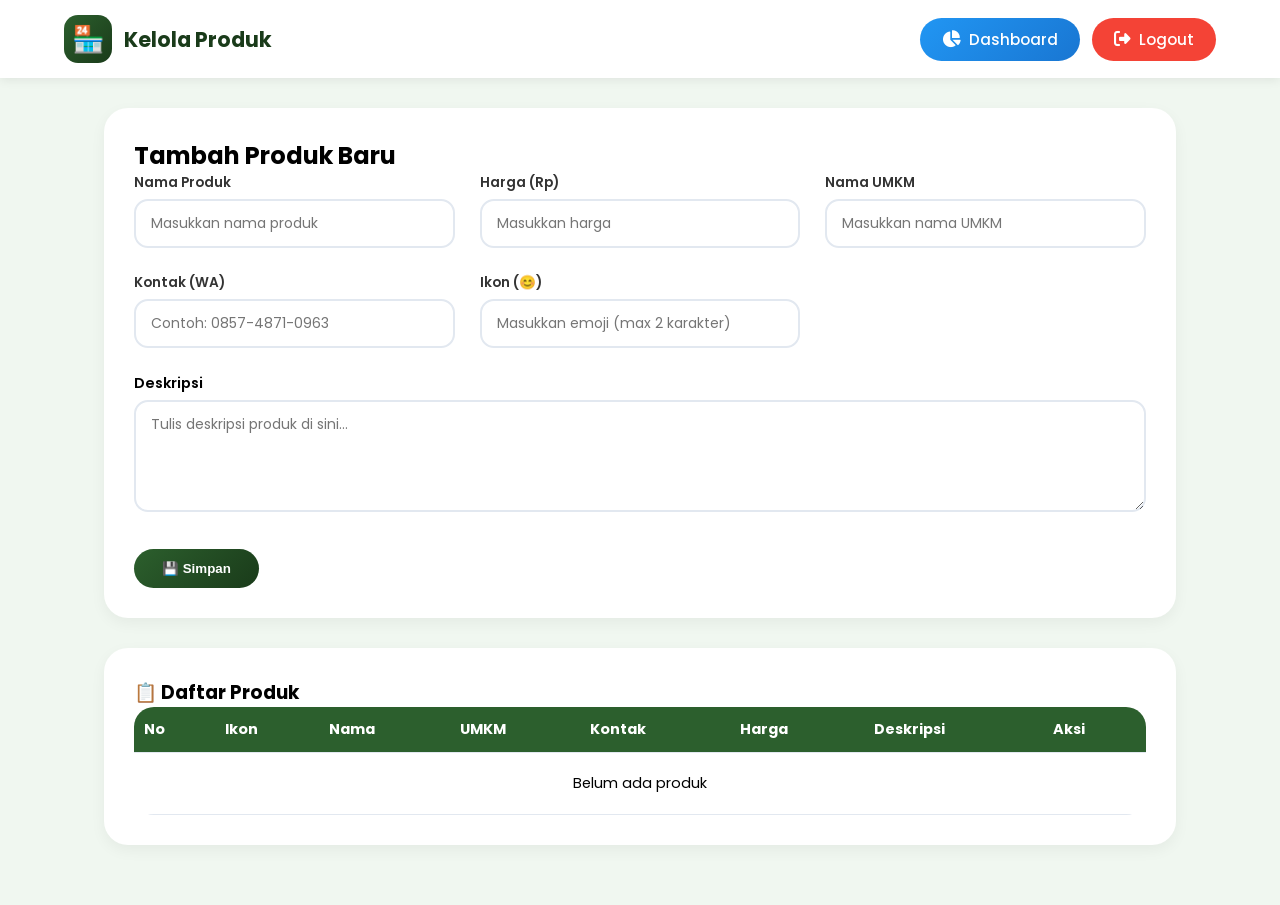
==== admin.html @ 4ca1952d "Update admin.html" ====
<!DOCTYPE html>
<html lang="id">
<head>
    <meta charset="UTF-8">
    <meta name="viewport" content="width=device-width, initial-scale=1.0">
    <title>Kelola Produk - UMKM Desa Depok</title>
    <link href="https://fonts.googleapis.com/css2?family=Poppins:wght@400;500;600&display=swap" rel="stylesheet">
    <link rel="stylesheet" href="https://cdnjs.cloudflare.com/ajax/libs/font-awesome/6.5.1/css/all.min.css">
    <style>
        * { margin:0; padding:0; box-sizing:border-box; }
        body { font-family:'Poppins',sans-serif; background:#f0f7f0; }
        .navbar { background:white; padding:15px 5%; display:flex; justify-content:space-between; align-items:center; flex-wrap:wrap; box-shadow:0 2px 10px rgba(0,0,0,0.08); }
        .logo { display:flex; align-items:center; gap:12px; }
        .logo-icon { background:linear-gradient(135deg,#2c5f2d,#1a3b1a); width:48px; height:48px; border-radius:14px; display:flex; align-items:center; justify-content:center; color:white; font-size:26px; }
        .logo h2 { font-size:1.3em; color:#1a3b1a; }
        .nav-links { display:flex; gap:12px; align-items:center; flex-wrap:wrap; }
        .nav-links a { 
            text-decoration:none; 
            color:#333; 
            font-weight:500; 
            padding:10px 22px; 
            border-radius:30px; 
            transition:all 0.3s ease;
            display:flex;
            align-items:center;
            gap:8px;
            font-size:0.95em;
        }
        .nav-links a i { font-size:1.1em; }
        .nav-links a:hover { 
            background:#e8f5e9; 
            color:#2c5f2d; 
            transform:translateY(-2px);
        }
        .btn-dashboard { 
            background:linear-gradient(135deg,#2196f3,#1976d2); 
            color:white !important; 
        }
        .btn-dashboard:hover { 
            background:linear-gradient(135deg,#42a5f5,#1e88e5) !important; 
            box-shadow:0 4px 15px rgba(33,150,243,0.4);
        }
        .btn-logout { 
            background:#f44336; 
            color:white !important; 
        }
        .btn-logout:hover { 
            background:#d32f2f !important; 
            box-shadow:0 4px 15px rgba(244,67,54,0.4);
        }
        .container { max-width:1200px; margin:0 auto; padding:30px 5%; }
        .card { background:white; border-radius:24px; padding:30px; margin-bottom:30px; box-shadow:0 5px 15px rgba(0,0,0,0.05); }
        
        .form-grid { 
            display:grid; 
            grid-template-columns:repeat(auto-fit,minmax(240px,1fr)); 
            gap:25px; 
            margin-bottom:25px; 
        }
        .form-group label {
            display:block;
            font-size:0.85em;
            font-weight:600;
            color:#333;
            margin-bottom:6px;
        }

        /* ============================================= */
        /* HILANGKAN PANAH SPINNER PADA INPUT NUMBER */
        /* ============================================= */
        input[type="number"]::-webkit-inner-spin-button,
        input[type="number"]::-webkit-outer-spin-button {
            -webkit-appearance: none;
            margin: 0;
        }
        input[type="number"] {
            -moz-appearance: textfield;
            appearance: textfield;
        }
        /* Firefox versi lama */
        input[type="number"]::-moz-inner-spin-button {
            -moz-appearance: none;
        }
        /* Edge / IE */
        input[type="number"]::-ms-clear,
        input[type="number"]::-ms-reveal {
            display: none;
        }

        input, textarea { 
            width:100%; 
            padding:12px 15px; 
            border:2px solid #e2e8f0; 
            border-radius:14px; 
            font-family:inherit; 
            transition:0.3s; 
            font-size:14px;
        }
        input:focus, textarea:focus { 
            outline:none; 
            border-color:#2c5f2d; 
            box-shadow:0 0 0 3px rgba(44,95,45,0.2); 
        }
        .field-description {
            margin-top:15px;
            margin-bottom:10px;
        }
        .field-description textarea {
            min-height:100px;
        }
        .btn-submit { 
            background:linear-gradient(135deg,#2c5f2d,#1a3b1a); 
            color:white; 
            padding:12px 28px; 
            border:none; 
            border-radius:40px; 
            cursor:pointer; 
            margin-top:20px; 
            font-weight:600; 
            transition:0.3s; 
        }
        .btn-submit:hover { 
            transform:translateY(-2px); 
            box-shadow:0 5px 20px rgba(44,95,45,0.3); 
        }
        table { width:100%; border-collapse:collapse; background:white; border-radius:20px; overflow:hidden; }
        th, td { padding:12px 10px; text-align:left; border-bottom:1px solid #e2e8f0; font-size:0.9em; }
        th { background:#2c5f2d; color:white; }
        .btn-edit { background:#ff9800; color:white; padding:5px 12px; border:none; border-radius:20px; cursor:pointer; margin-right:5px; transition:0.3s; font-size:0.8em; }
        .btn-edit:hover { background:#e68900; transform:scale(1.05); }
        .btn-delete { background:#f44336; color:white; padding:5px 12px; border:none; border-radius:20px; cursor:pointer; transition:0.3s; font-size:0.8em; }
        .btn-delete:hover { background:#d32f2f; transform:scale(1.05); }
        @media (max-width:768px){ th,td { font-size:11px; padding:6px; } .nav-links a { padding:8px 14px; font-size:0.85em; } }
    </style>
</head>
<body>
    <nav class="navbar">
        <div class="logo">
            <div class="logo-icon">🏪</div>
            <h2>Kelola Produk</h2>
        </div>
        <div class="nav-links">
            <a href="dashboard.html" class="btn-dashboard">
                <i class="fas fa-chart-pie"></i> Dashboard
            </a>
            <a href="login.html" class="btn-logout">
                <i class="fas fa-sign-out-alt"></i> Logout
            </a>
        </div>
    </nav>
    <div class="container">
        <div class="card">
            <h2 id="formTitle">Tambah Produk Baru</h2>
            <form id="productForm">
                <input type="hidden" id="productId">
                
                <div class="form-grid">
                    <div class="form-group">
                        <label>Nama Produk</label>
                        <input type="text" id="name" placeholder="Masukkan nama produk" required>
                    </div>
                    <div class="form-group">
                        <label>Harga (Rp)</label>
                        <input type="number" id="price" placeholder="Masukkan harga" required>
                    </div>
                    <div class="form-group">
                        <label>Nama UMKM</label>
                        <input type="text" id="umkm_name" placeholder="Masukkan nama UMKM" required>
                    </div>
                    <div class="form-group">
                        <label>Kontak (WA)</label>
                        <input type="text" id="contact" placeholder="Contoh: 0857-4871-0963" required>
                    </div>
                    <div class="form-group">
                        <label>Ikon (😊)</label>
                        <input type="text" id="icon" placeholder="Masukkan emoji (max 2 karakter)" maxlength="2">
                    </div>
                </div>

                <div class="field-description">
                    <label style="font-weight:600;font-size:0.9em;display:block;margin-bottom:6px;">Deskripsi</label>
                    <textarea id="description" rows="4" placeholder="Tulis deskripsi produk di sini..."></textarea>
                </div>

                <button type="submit" class="btn-submit">💾 Simpan</button>
            </form>
        </div>
        <div class="card">
            <h3>📋 Daftar Produk</h3>
            <div style="overflow-x:auto">
                <table>
                    <thead>
                        <tr>
                            <th>No</th>
                            <th>Ikon</th>
                            <th>Nama</th>
                            <th>UMKM</th>
                            <th>Kontak</th>
                            <th>Harga</th>
                            <th>Deskripsi</th>
                            <th>Aksi</th>
                        </tr>
                    </thead>
                    <tbody id="productTable"></tbody>
                </table>
            </div>
        </div>
    </div>
    <script>
        // =====================================================
        // TIDAK ADA PENGECEKAN SESSION - LANGSUNG JALAN
        // =====================================================
        let products = [];

        function loadProducts() {
            const stored = localStorage.getItem('umkm_products');
            if (stored) {
                products = JSON.parse(stored);
            } else {
                products = [];
            }
            renderTable();
        }

        function renderTable() {
            const tbody = document.getElementById('productTable');
            if (products.length === 0) {
                tbody.innerHTML = '<tr><td colspan="8" style="text-align:center;padding:20px;">Belum ada produk</td></tr>';
                return;
            }
            tbody.innerHTML = products.map((p, i) => `
                <tr>
                    <td>${i + 1}</td>
                    <td style="font-size:24px;text-align:center;">${p.icon || '📦'}</td>
                    <td><strong>${p.name}</strong></td>
                    <td>${p.umkm_name}</td>
                    <td>${p.contact || '-'}</td>
                    <td>Rp ${p.price.toLocaleString('id-ID')}</td>
                    <td style="max-width:200px;font-size:0.85em;color:#555;">${p.description || '-'}</td>
                    <td>
                        <button class="btn-edit" onclick="editProduct(${p.id})">Edit</button>
                        <button class="btn-delete" onclick="deleteProduct(${p.id})">Hapus</button>
                    </td>
                </tr>
            `).join('');
        }

        function saveToLocal() {
            localStorage.setItem('umkm_products', JSON.stringify(products));
            renderTable();
        }

        document.getElementById('productForm').addEventListener('submit', (e) => {
            e.preventDefault();
            const id = document.getElementById('productId').value;
            const product = {
                id: id ? parseInt(id) : Date.now(),
                name: document.getElementById('name').value,
                description: document.getElementById('description').value,
                price: parseInt(document.getElementById('price').value),
                icon: document.getElementById('icon').value || '📦',
                umkm_name: document.getElementById('umkm_name').value,
                contact: document.getElementById('contact').value,
                category_name: "Makanan & Minuman"
            };
            if (id) {
                const index = products.findIndex(p => p.id == id);
                if (index !== -1) products[index] = product;
            } else {
                products.push(product);
            }
            saveToLocal();
            document.getElementById('productForm').reset();
            document.getElementById('productId').value = '';
            document.getElementById('formTitle').innerHTML = 'Tambah Produk Baru';
        });

        function editProduct(id) {
            const p = products.find(p => p.id === id);
            if (p) {
                document.getElementById('productId').value = p.id;
                document.getElementById('name').value = p.name;
                document.getElementById('description').value = p.description;
                document.getElementById('price').value = p.price;
                document.getElementById('icon').value = p.icon;
                document.getElementById('umkm_name').value = p.umkm_name;
                document.getElementById('contact').value = p.contact;
                document.getElementById('formTitle').innerHTML = 'Edit Produk';
                window.scrollTo(0, 0);
            }
        }

        function deleteProduct(id) {
            if (confirm('Hapus produk ini?')) {
                products = products.filter(p => p.id !== id);
                saveToLocal();
            }
        }

        loadProducts();
    </script>
</body>
</html>
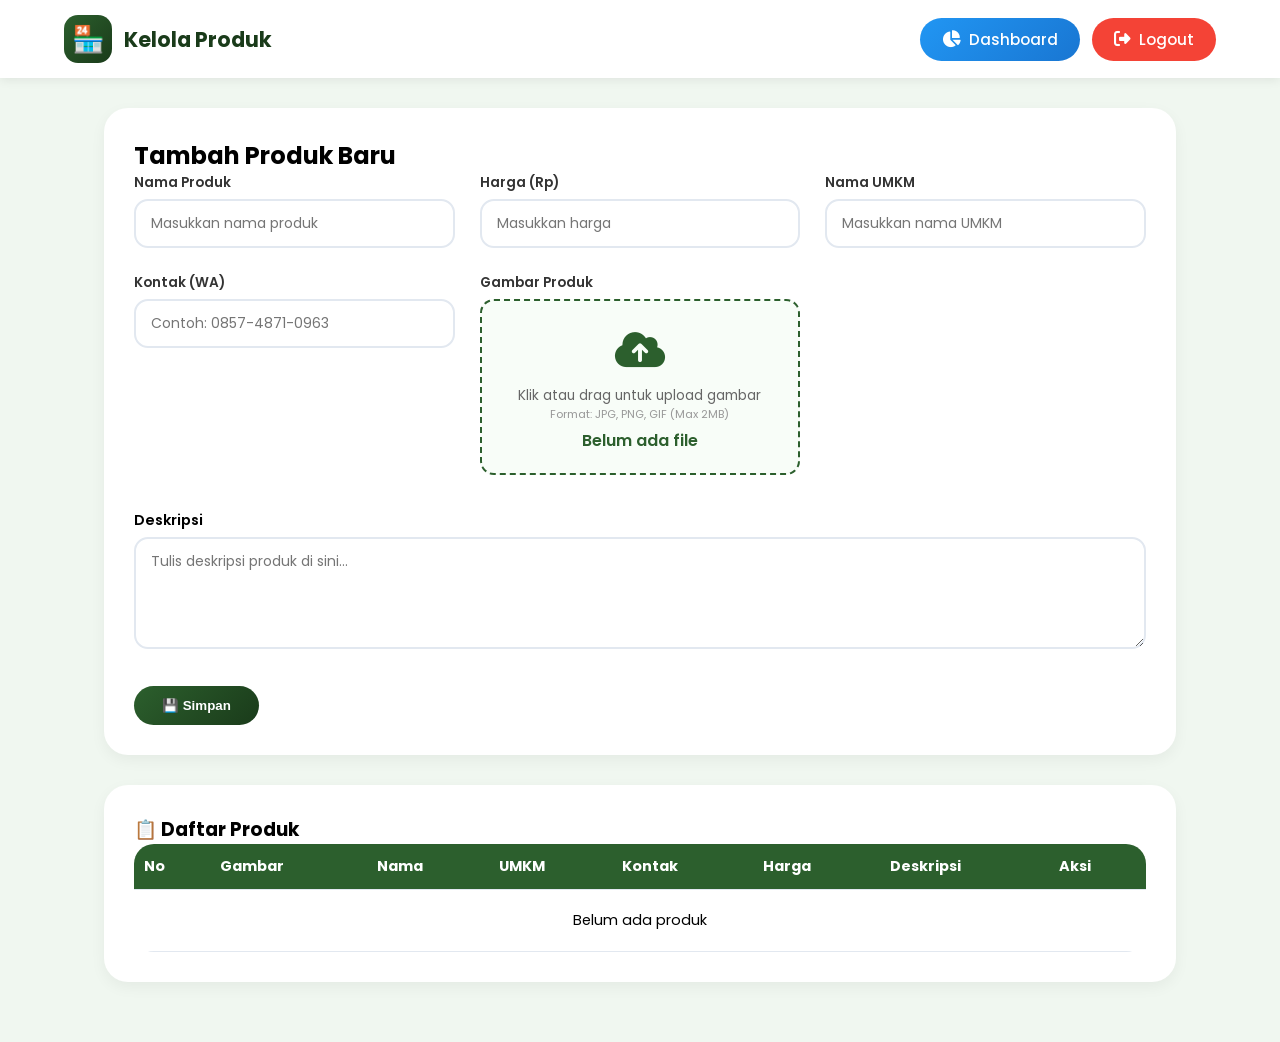
==== commit 936cc4f0: "Update admin.html" ====
--- a/admin.html
+++ b/admin.html
@@ -65,9 +65,7 @@
             margin-bottom:6px;
         }
 
-        /* ============================================= */
-        /* HILANGKAN PANAH SPINNER PADA INPUT NUMBER */
-        /* ============================================= */
+        /* Hilangkan panah spinner pada input number */
         input[type="number"]::-webkit-inner-spin-button,
         input[type="number"]::-webkit-outer-spin-button {
             -webkit-appearance: none;
@@ -77,11 +75,9 @@
             -moz-appearance: textfield;
             appearance: textfield;
         }
-        /* Firefox versi lama */
         input[type="number"]::-moz-inner-spin-button {
             -moz-appearance: none;
         }
-        /* Edge / IE */
         input[type="number"]::-ms-clear,
         input[type="number"]::-ms-reveal {
             display: none;
@@ -101,6 +97,65 @@
             border-color:#2c5f2d; 
             box-shadow:0 0 0 3px rgba(44,95,45,0.2); 
         }
+
+        /* ============================================= */
+        /* STYLE UNTUK UPLOAD GAMBAR */
+        /* ============================================= */
+        .file-upload-wrapper {
+            position: relative;
+        }
+        .file-upload-wrapper input[type="file"] {
+            position: absolute;
+            opacity: 0;
+            width: 100%;
+            height: 100%;
+            cursor: pointer;
+            z-index: 10;
+        }
+        .file-upload-box {
+            border: 2px dashed #2c5f2d;
+            border-radius: 14px;
+            padding: 20px;
+            text-align: center;
+            background: #f8fdf8;
+            transition: 0.3s;
+            min-height: 100px;
+            display: flex;
+            flex-direction: column;
+            align-items: center;
+            justify-content: center;
+        }
+        .file-upload-box:hover {
+            background: #e8f5e9;
+            border-color: #1a3b1a;
+        }
+        .file-upload-box .icon-upload {
+            font-size: 40px;
+            color: #2c5f2d;
+            margin-bottom: 5px;
+        }
+        .file-upload-box p {
+            color: #666;
+            font-size: 0.85em;
+            margin: 0;
+        }
+        .file-upload-box .file-name {
+            color: #2c5f2d;
+            font-weight: 600;
+            margin-top: 5px;
+        }
+        .image-preview {
+            margin-top: 10px;
+            text-align: center;
+        }
+        .image-preview img {
+            max-width: 100px;
+            max-height: 100px;
+            border-radius: 10px;
+            border: 2px solid #e2e8f0;
+            object-fit: cover;
+        }
+
         .field-description {
             margin-top:15px;
             margin-bottom:10px;
@@ -130,6 +185,13 @@
         .btn-edit:hover { background:#e68900; transform:scale(1.05); }
         .btn-delete { background:#f44336; color:white; padding:5px 12px; border:none; border-radius:20px; cursor:pointer; transition:0.3s; font-size:0.8em; }
         .btn-delete:hover { background:#d32f2f; transform:scale(1.05); }
+        .product-image-table {
+            width: 50px;
+            height: 50px;
+            object-fit: cover;
+            border-radius: 8px;
+            border: 1px solid #e2e8f0;
+        }
         @media (max-width:768px){ th,td { font-size:11px; padding:6px; } .nav-links a { padding:8px 14px; font-size:0.85em; } }
     </style>
 </head>
@@ -151,7 +213,7 @@
     <div class="container">
         <div class="card">
             <h2 id="formTitle">Tambah Produk Baru</h2>
-            <form id="productForm">
+            <form id="productForm" enctype="multipart/form-data">
                 <input type="hidden" id="productId">
                 
                 <div class="form-grid">
@@ -172,8 +234,17 @@
                         <input type="text" id="contact" placeholder="Contoh: 0857-4871-0963" required>
                     </div>
                     <div class="form-group">
-                        <label>Ikon (😊)</label>
-                        <input type="text" id="icon" placeholder="Masukkan emoji (max 2 karakter)" maxlength="2">
+                        <label>Gambar Produk</label>
+                        <div class="file-upload-wrapper">
+                            <div class="file-upload-box" id="uploadBox">
+                                <div class="icon-upload"><i class="fas fa-cloud-upload-alt"></i></div>
+                                <p>Klik atau drag untuk upload gambar</p>
+                                <p style="font-size:0.7em;color:#999;">Format: JPG, PNG, GIF (Max 2MB)</p>
+                                <div class="file-name" id="fileName">Belum ada file</div>
+                            </div>
+                            <input type="file" id="image" accept="image/*" onchange="previewImage(event)">
+                        </div>
+                        <div class="image-preview" id="imagePreview"></div>
                     </div>
                 </div>
 
@@ -192,7 +263,7 @@
                     <thead>
                         <tr>
                             <th>No</th>
-                            <th>Ikon</th>
+                            <th>Gambar</th>
                             <th>Nama</th>
                             <th>UMKM</th>
                             <th>Kontak</th>
@@ -208,7 +279,32 @@
     </div>
     <script>
         // =====================================================
-        // TIDAK ADA PENGECEKAN SESSION - LANGSUNG JALAN
+        // PREVIEW GAMBAR
+        // =====================================================
+        let uploadedImageData = null;
+
+        function previewImage(event) {
+            const file = event.target.files[0];
+            const preview = document.getElementById('imagePreview');
+            const fileName = document.getElementById('fileName');
+            
+            if (file) {
+                const reader = new FileReader();
+                reader.onload = function(e) {
+                    uploadedImageData = e.target.result;
+                    preview.innerHTML = `<img src="${e.target.result}" alt="Preview">`;
+                    fileName.textContent = file.name;
+                }
+                reader.readAsDataURL(file);
+            } else {
+                preview.innerHTML = '';
+                fileName.textContent = 'Belum ada file';
+                uploadedImageData = null;
+            }
+        }
+
+        // =====================================================
+        // CRUD PRODUK
         // =====================================================
         let products = [];
 
@@ -231,12 +327,14 @@
             tbody.innerHTML = products.map((p, i) => `
                 <tr>
                     <td>${i + 1}</td>
-                    <td style="font-size:24px;text-align:center;">${p.icon || '📦'}</td>
+                    <td>
+                        ${p.image ? `<img src="${p.image}" alt="${p.name}" class="product-image-table">` : '📦'}
+                    </td>
                     <td><strong>${p.name}</strong></td>
                     <td>${p.umkm_name}</td>
                     <td>${p.contact || '-'}</td>
                     <td>Rp ${p.price.toLocaleString('id-ID')}</td>
-                    <td style="max-width:200px;font-size:0.85em;color:#555;">${p.description || '-'}</td>
+                    <td style="max-width:150px;font-size:0.85em;color:#555;">${p.description || '-'}</td>
                     <td>
                         <button class="btn-edit" onclick="editProduct(${p.id})">Edit</button>
                         <button class="btn-delete" onclick="deleteProduct(${p.id})">Hapus</button>
@@ -253,16 +351,21 @@
         document.getElementById('productForm').addEventListener('submit', (e) => {
             e.preventDefault();
             const id = document.getElementById('productId').value;
+            
+            // Gunakan gambar yang diupload atau icon default
+            const imageData = uploadedImageData || '📦';
+            
             const product = {
                 id: id ? parseInt(id) : Date.now(),
                 name: document.getElementById('name').value,
                 description: document.getElementById('description').value,
                 price: parseInt(document.getElementById('price').value),
-                icon: document.getElementById('icon').value || '📦',
+                image: imageData,
                 umkm_name: document.getElementById('umkm_name').value,
                 contact: document.getElementById('contact').value,
                 category_name: "Makanan & Minuman"
             };
+            
             if (id) {
                 const index = products.findIndex(p => p.id == id);
                 if (index !== -1) products[index] = product;
@@ -273,6 +376,9 @@
             document.getElementById('productForm').reset();
             document.getElementById('productId').value = '';
             document.getElementById('formTitle').innerHTML = 'Tambah Produk Baru';
+            document.getElementById('imagePreview').innerHTML = '';
+            document.getElementById('fileName').textContent = 'Belum ada file';
+            uploadedImageData = null;
         });
 
         function editProduct(id) {
@@ -282,9 +388,20 @@
                 document.getElementById('name').value = p.name;
                 document.getElementById('description').value = p.description;
                 document.getElementById('price').value = p.price;
-                document.getElementById('icon').value = p.icon;
                 document.getElementById('umkm_name').value = p.umkm_name;
                 document.getElementById('contact').value = p.contact;
+                
+                // Tampilkan preview gambar jika ada
+                if (p.image && p.image !== '📦') {
+                    document.getElementById('imagePreview').innerHTML = `<img src="${p.image}" alt="Preview">`;
+                    document.getElementById('fileName').textContent = 'Gambar tersimpan';
+                    uploadedImageData = p.image;
+                } else {
+                    document.getElementById('imagePreview').innerHTML = '';
+                    document.getElementById('fileName').textContent = 'Belum ada file';
+                    uploadedImageData = null;
+                }
+                
                 document.getElementById('formTitle').innerHTML = 'Edit Produk';
                 window.scrollTo(0, 0);
             }
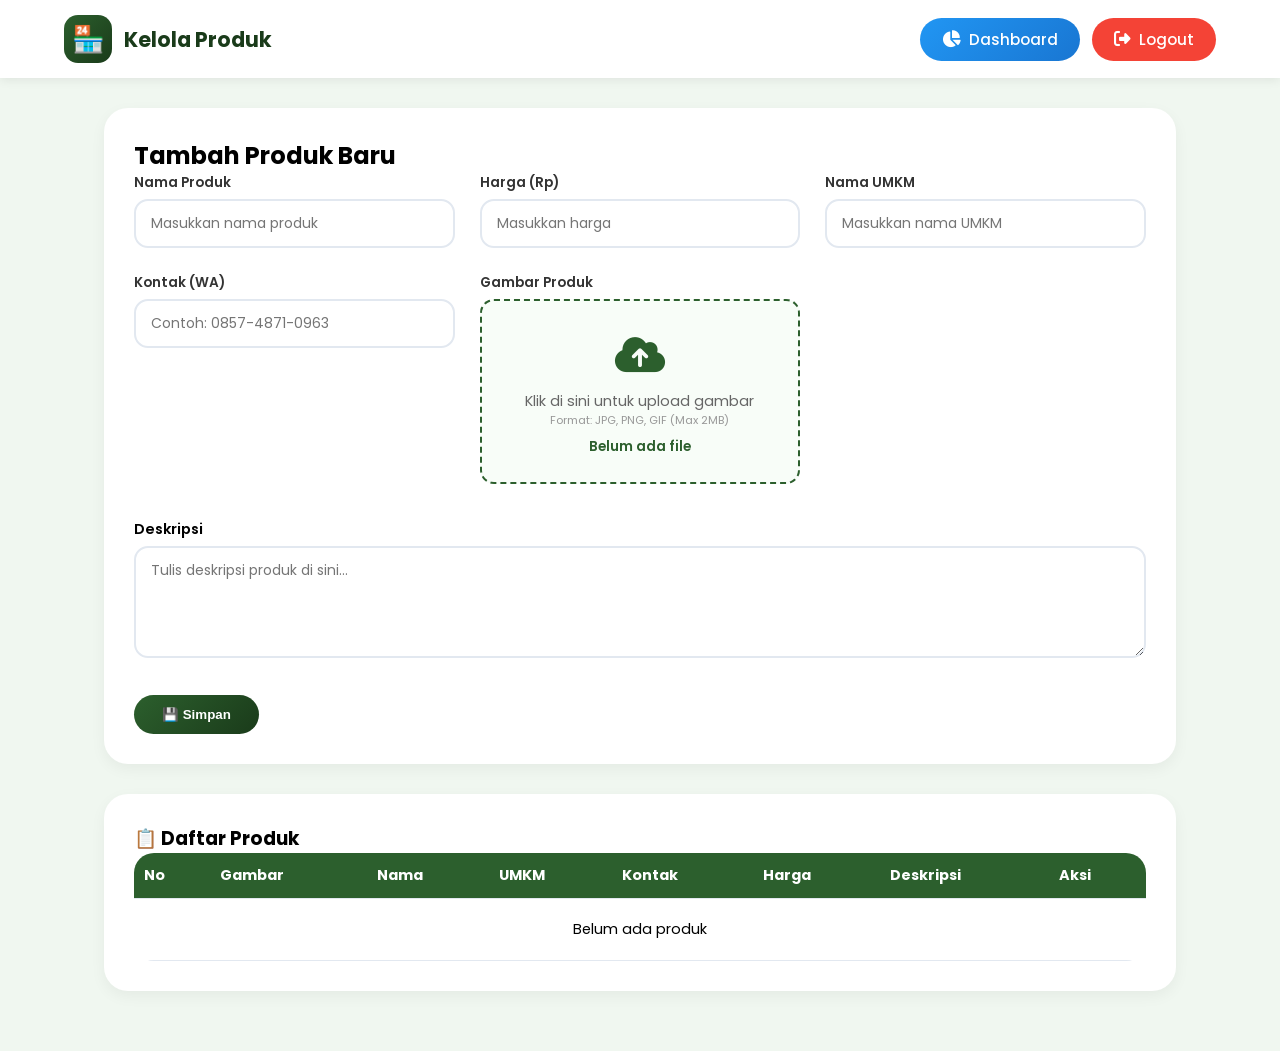
==== commit 91207be6: "Update admin.html" ====
--- a/admin.html
+++ b/admin.html
@@ -75,13 +75,6 @@
             -moz-appearance: textfield;
             appearance: textfield;
         }
-        input[type="number"]::-moz-inner-spin-button {
-            -moz-appearance: none;
-        }
-        input[type="number"]::-ms-clear,
-        input[type="number"]::-ms-reveal {
-            display: none;
-        }
 
         input, textarea { 
             width:100%; 
@@ -99,58 +92,55 @@
         }
 
         /* ============================================= */
-        /* STYLE UNTUK UPLOAD GAMBAR */
+        /* UPLOAD GAMBAR - DIPERBAIKI */
         /* ============================================= */
-        .file-upload-wrapper {
+        .upload-area {
+            border: 2px dashed #2c5f2d;
+            border-radius: 14px;
+            padding: 25px 20px;
+            text-align: center;
+            background: #f8fdf8;
+            cursor: pointer;
+            transition: 0.3s;
             position: relative;
         }
-        .file-upload-wrapper input[type="file"] {
+        .upload-area:hover {
+            background: #e8f5e9;
+            border-color: #1a3b1a;
+        }
+        .upload-area .icon-upload {
+            font-size: 40px;
+            color: #2c5f2d;
+            display: block;
+            margin-bottom: 5px;
+        }
+        .upload-area p {
+            color: #666;
+            font-size: 0.9em;
+            margin: 0;
+        }
+        .upload-area .file-name {
+            color: #2c5f2d;
+            font-weight: 600;
+            margin-top: 8px;
+            font-size: 0.85em;
+        }
+        .upload-area input[type="file"] {
             position: absolute;
-            opacity: 0;
+            top: 0;
+            left: 0;
             width: 100%;
             height: 100%;
+            opacity: 0;
             cursor: pointer;
-            z-index: 10;
-        }
-        .file-upload-box {
-            border: 2px dashed #2c5f2d;
-            border-radius: 14px;
-            padding: 20px;
-            text-align: center;
-            background: #f8fdf8;
-            transition: 0.3s;
-            min-height: 100px;
-            display: flex;
-            flex-direction: column;
-            align-items: center;
-            justify-content: center;
-        }
-        .file-upload-box:hover {
-            background: #e8f5e9;
-            border-color: #1a3b1a;
-        }
-        .file-upload-box .icon-upload {
-            font-size: 40px;
-            color: #2c5f2d;
-            margin-bottom: 5px;
-        }
-        .file-upload-box p {
-            color: #666;
-            font-size: 0.85em;
-            margin: 0;
-        }
-        .file-upload-box .file-name {
-            color: #2c5f2d;
-            font-weight: 600;
-            margin-top: 5px;
         }
         .image-preview {
             margin-top: 10px;
             text-align: center;
         }
         .image-preview img {
-            max-width: 100px;
-            max-height: 100px;
+            max-width: 120px;
+            max-height: 120px;
             border-radius: 10px;
             border: 2px solid #e2e8f0;
             object-fit: cover;
@@ -235,13 +225,11 @@
                     </div>
                     <div class="form-group">
                         <label>Gambar Produk</label>
-                        <div class="file-upload-wrapper">
-                            <div class="file-upload-box" id="uploadBox">
-                                <div class="icon-upload"><i class="fas fa-cloud-upload-alt"></i></div>
-                                <p>Klik atau drag untuk upload gambar</p>
-                                <p style="font-size:0.7em;color:#999;">Format: JPG, PNG, GIF (Max 2MB)</p>
-                                <div class="file-name" id="fileName">Belum ada file</div>
-                            </div>
+                        <div class="upload-area" id="uploadArea">
+                            <span class="icon-upload"><i class="fas fa-cloud-upload-alt"></i></span>
+                            <p>Klik di sini untuk upload gambar</p>
+                            <p style="font-size:0.7em;color:#999;">Format: JPG, PNG, GIF (Max 2MB)</p>
+                            <div class="file-name" id="fileName">Belum ada file</div>
                             <input type="file" id="image" accept="image/*" onchange="previewImage(event)">
                         </div>
                         <div class="image-preview" id="imagePreview"></div>
@@ -328,7 +316,7 @@
                 <tr>
                     <td>${i + 1}</td>
                     <td>
-                        ${p.image ? `<img src="${p.image}" alt="${p.name}" class="product-image-table">` : '📦'}
+                        ${p.image && p.image !== '📦' ? `<img src="${p.image}" alt="${p.name}" class="product-image-table">` : '📦'}
                     </td>
                     <td><strong>${p.name}</strong></td>
                     <td>${p.umkm_name}</td>
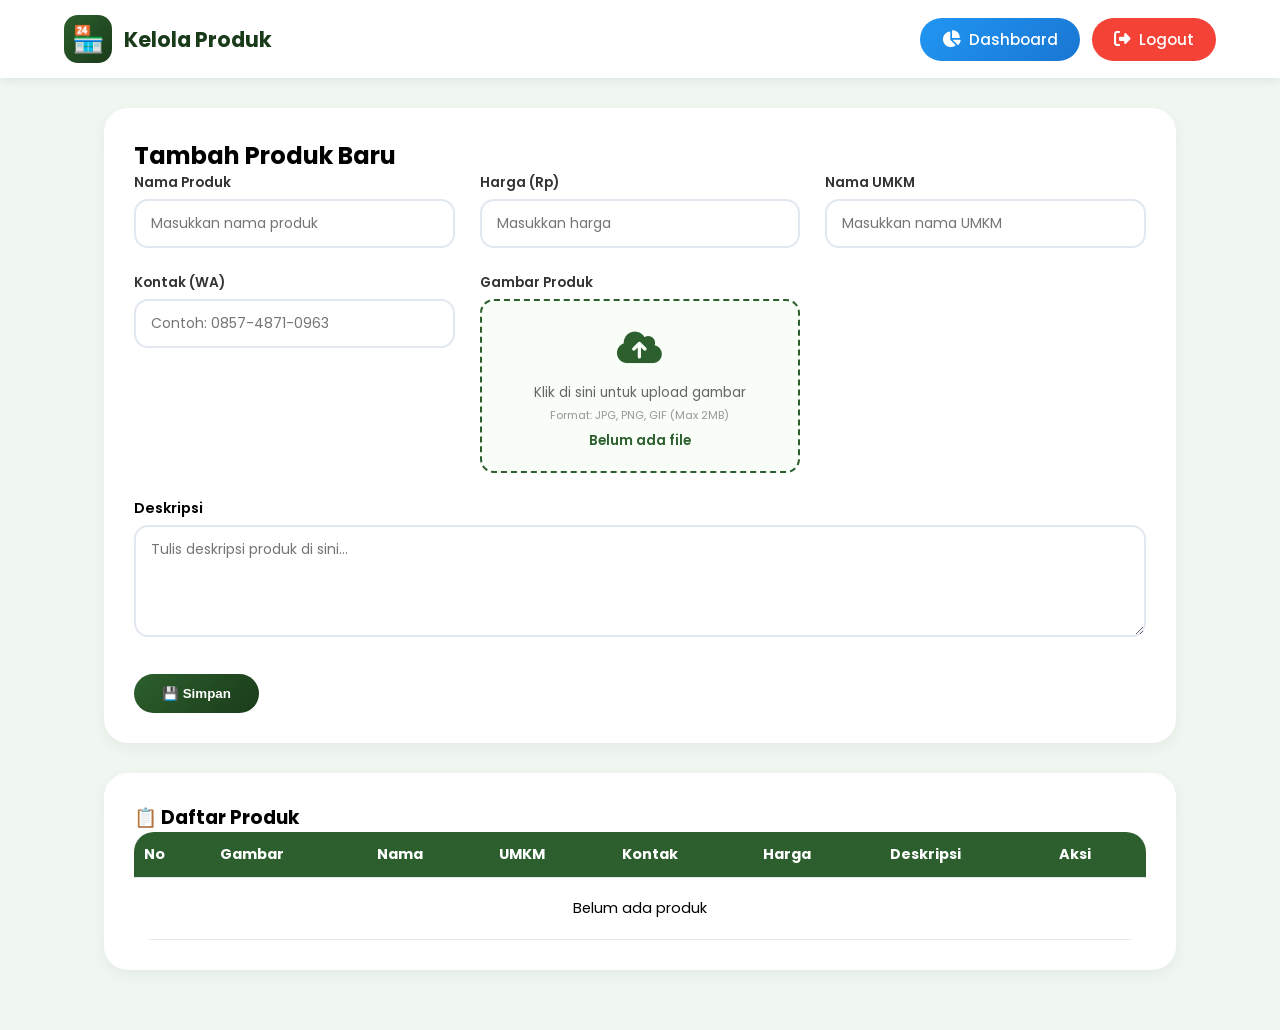
==== commit ad8786ca: "Update admin.html" ====
--- a/admin.html
+++ b/admin.html
@@ -92,37 +92,42 @@
         }
 
         /* ============================================= */
-        /* UPLOAD GAMBAR - DIPERBAIKI */
+        /* UPLOAD GAMBAR - PREVIEW DI DALAM AREA */
         /* ============================================= */
         .upload-area {
             border: 2px dashed #2c5f2d;
             border-radius: 14px;
-            padding: 25px 20px;
+            padding: 20px;
             text-align: center;
             background: #f8fdf8;
             cursor: pointer;
             transition: 0.3s;
             position: relative;
+            min-height: 120px;
+            display: flex;
+            flex-direction: column;
+            align-items: center;
+            justify-content: center;
         }
         .upload-area:hover {
             background: #e8f5e9;
             border-color: #1a3b1a;
         }
         .upload-area .icon-upload {
-            font-size: 40px;
+            font-size: 36px;
             color: #2c5f2d;
             display: block;
             margin-bottom: 5px;
         }
         .upload-area p {
             color: #666;
-            font-size: 0.9em;
-            margin: 0;
+            font-size: 0.85em;
+            margin: 2px 0;
         }
         .upload-area .file-name {
             color: #2c5f2d;
             font-weight: 600;
-            margin-top: 8px;
+            margin-top: 5px;
             font-size: 0.85em;
         }
         .upload-area input[type="file"] {
@@ -134,16 +139,20 @@
             opacity: 0;
             cursor: pointer;
         }
-        .image-preview {
-            margin-top: 10px;
-            text-align: center;
-        }
-        .image-preview img {
-            max-width: 120px;
-            max-height: 120px;
+        /* Preview gambar di dalam area upload */
+        .upload-area .preview-img {
+            max-width: 100px;
+            max-height: 100px;
             border-radius: 10px;
             border: 2px solid #e2e8f0;
             object-fit: cover;
+            margin-top: 5px;
+        }
+        /* Sembunyikan teks jika ada gambar */
+        .upload-area.has-image .icon-upload,
+        .upload-area.has-image p,
+        .upload-area.has-image .file-name {
+            display: none;
         }
 
         .field-description {
@@ -230,9 +239,10 @@
                             <p>Klik di sini untuk upload gambar</p>
                             <p style="font-size:0.7em;color:#999;">Format: JPG, PNG, GIF (Max 2MB)</p>
                             <div class="file-name" id="fileName">Belum ada file</div>
+                            <!-- Preview gambar akan muncul di sini -->
+                            <img id="previewImage" class="preview-img" style="display:none;">
                             <input type="file" id="image" accept="image/*" onchange="previewImage(event)">
                         </div>
-                        <div class="image-preview" id="imagePreview"></div>
                     </div>
                 </div>
 
@@ -267,26 +277,30 @@
     </div>
     <script>
         // =====================================================
-        // PREVIEW GAMBAR
+        // PREVIEW GAMBAR - DI DALAM AREA UPLOAD
         // =====================================================
         let uploadedImageData = null;
 
         function previewImage(event) {
             const file = event.target.files[0];
-            const preview = document.getElementById('imagePreview');
+            const previewImg = document.getElementById('previewImage');
             const fileName = document.getElementById('fileName');
+            const uploadArea = document.getElementById('uploadArea');
             
             if (file) {
                 const reader = new FileReader();
                 reader.onload = function(e) {
                     uploadedImageData = e.target.result;
-                    preview.innerHTML = `<img src="${e.target.result}" alt="Preview">`;
+                    previewImg.src = e.target.result;
+                    previewImg.style.display = 'block';
                     fileName.textContent = file.name;
+                    uploadArea.classList.add('has-image');
                 }
                 reader.readAsDataURL(file);
             } else {
-                preview.innerHTML = '';
+                previewImg.style.display = 'none';
                 fileName.textContent = 'Belum ada file';
+                uploadArea.classList.remove('has-image');
                 uploadedImageData = null;
             }
         }
@@ -340,7 +354,6 @@
             e.preventDefault();
             const id = document.getElementById('productId').value;
             
-            // Gunakan gambar yang diupload atau icon default
             const imageData = uploadedImageData || '📦';
             
             const product = {
@@ -364,8 +377,9 @@
             document.getElementById('productForm').reset();
             document.getElementById('productId').value = '';
             document.getElementById('formTitle').innerHTML = 'Tambah Produk Baru';
-            document.getElementById('imagePreview').innerHTML = '';
+            document.getElementById('previewImage').style.display = 'none';
             document.getElementById('fileName').textContent = 'Belum ada file';
+            document.getElementById('uploadArea').classList.remove('has-image');
             uploadedImageData = null;
         });
 
@@ -379,14 +393,20 @@
                 document.getElementById('umkm_name').value = p.umkm_name;
                 document.getElementById('contact').value = p.contact;
                 
-                // Tampilkan preview gambar jika ada
+                const previewImg = document.getElementById('previewImage');
+                const fileName = document.getElementById('fileName');
+                const uploadArea = document.getElementById('uploadArea');
+                
                 if (p.image && p.image !== '📦') {
-                    document.getElementById('imagePreview').innerHTML = `<img src="${p.image}" alt="Preview">`;
-                    document.getElementById('fileName').textContent = 'Gambar tersimpan';
+                    previewImg.src = p.image;
+                    previewImg.style.display = 'block';
+                    fileName.textContent = 'Gambar tersimpan';
+                    uploadArea.classList.add('has-image');
                     uploadedImageData = p.image;
                 } else {
-                    document.getElementById('imagePreview').innerHTML = '';
-                    document.getElementById('fileName').textContent = 'Belum ada file';
+                    previewImg.style.display = 'none';
+                    fileName.textContent = 'Belum ada file';
+                    uploadArea.classList.remove('has-image');
                     uploadedImageData = null;
                 }
                 
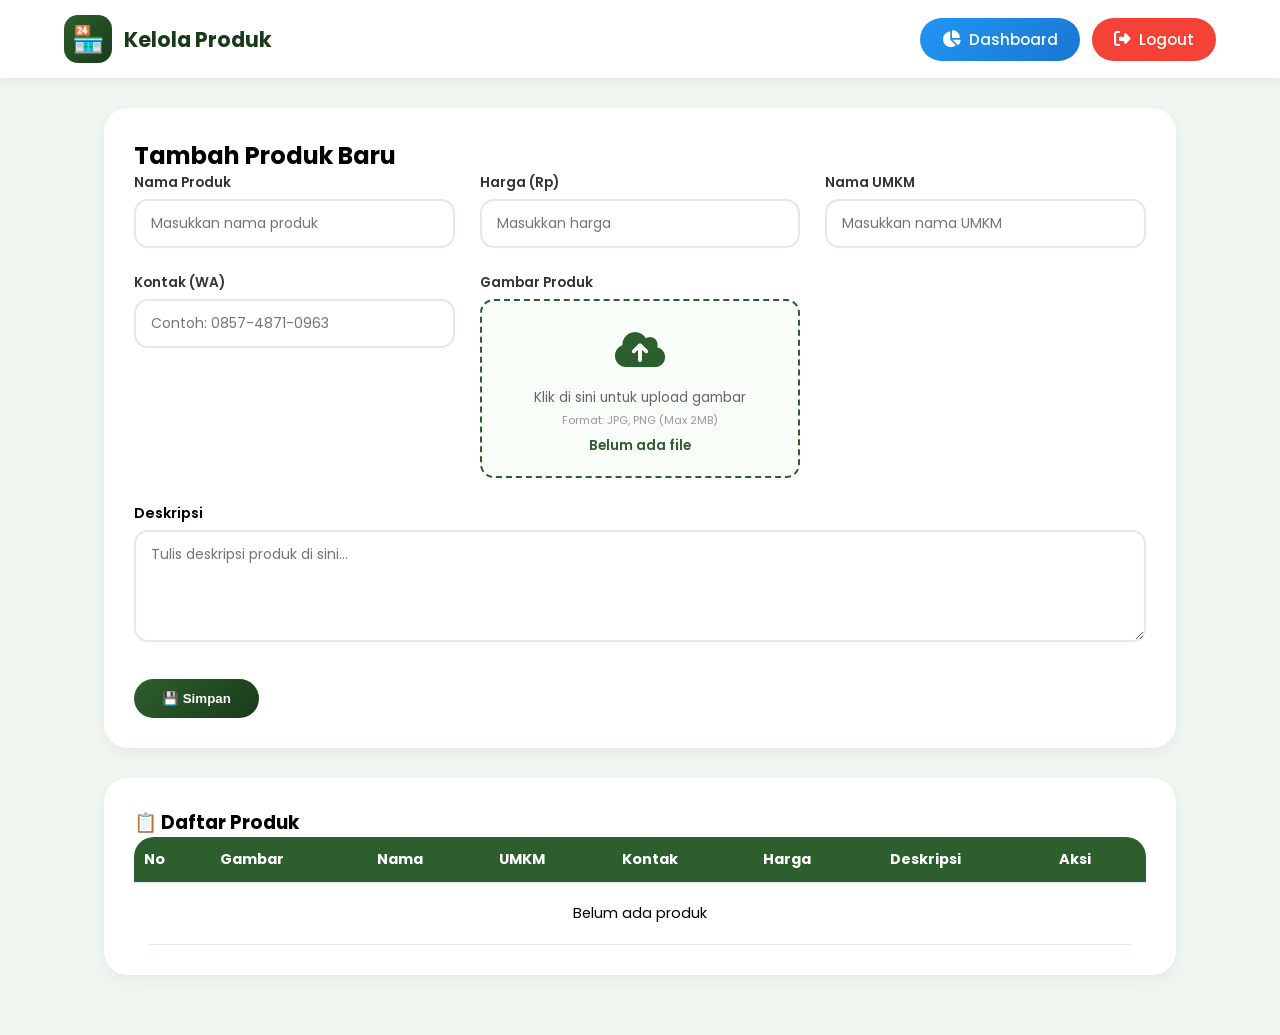
==== commit 0541cdd8: "Update admin.html" ====
--- a/admin.html
+++ b/admin.html
@@ -65,7 +65,6 @@
             margin-bottom:6px;
         }
 
-        /* Hilangkan panah spinner pada input number */
         input[type="number"]::-webkit-inner-spin-button,
         input[type="number"]::-webkit-outer-spin-button {
             -webkit-appearance: none;
@@ -92,7 +91,7 @@
         }
 
         /* ============================================= */
-        /* UPLOAD GAMBAR - PREVIEW DI DALAM AREA */
+        /* UPLOAD GAMBAR - VERSI SEDERHANA */
         /* ============================================= */
         .upload-area {
             border: 2px dashed #2c5f2d;
@@ -103,7 +102,7 @@
             cursor: pointer;
             transition: 0.3s;
             position: relative;
-            min-height: 120px;
+            min-height: 140px;
             display: flex;
             flex-direction: column;
             align-items: center;
@@ -114,9 +113,8 @@
             border-color: #1a3b1a;
         }
         .upload-area .icon-upload {
-            font-size: 36px;
+            font-size: 40px;
             color: #2c5f2d;
-            display: block;
             margin-bottom: 5px;
         }
         .upload-area p {
@@ -130,6 +128,7 @@
             margin-top: 5px;
             font-size: 0.85em;
         }
+        /* Input file disembunyikan tapi tetap bisa diklik */
         .upload-area input[type="file"] {
             position: absolute;
             top: 0;
@@ -139,19 +138,20 @@
             opacity: 0;
             cursor: pointer;
         }
-        /* Preview gambar di dalam area upload */
-        .upload-area .preview-img {
-            max-width: 100px;
-            max-height: 100px;
+        /* Preview gambar */
+        .preview-container {
+            margin-top: 10px;
+            text-align: center;
+        }
+        .preview-container img {
+            max-width: 120px;
+            max-height: 120px;
             border-radius: 10px;
-            border: 2px solid #e2e8f0;
+            border: 2px solid #2c5f2d;
             object-fit: cover;
-            margin-top: 5px;
-        }
-        /* Sembunyikan teks jika ada gambar */
-        .upload-area.has-image .icon-upload,
-        .upload-area.has-image p,
-        .upload-area.has-image .file-name {
+        }
+        /* Sembunyikan preview jika tidak ada gambar */
+        .preview-container.hidden {
             display: none;
         }
 
@@ -235,13 +235,14 @@
                     <div class="form-group">
                         <label>Gambar Produk</label>
                         <div class="upload-area" id="uploadArea">
-                            <span class="icon-upload"><i class="fas fa-cloud-upload-alt"></i></span>
+                            <div class="icon-upload"><i class="fas fa-cloud-upload-alt"></i></div>
                             <p>Klik di sini untuk upload gambar</p>
-                            <p style="font-size:0.7em;color:#999;">Format: JPG, PNG, GIF (Max 2MB)</p>
+                            <p style="font-size:0.7em;color:#999;">Format: JPG, PNG (Max 2MB)</p>
                             <div class="file-name" id="fileName">Belum ada file</div>
-                            <!-- Preview gambar akan muncul di sini -->
-                            <img id="previewImage" class="preview-img" style="display:none;">
-                            <input type="file" id="image" accept="image/*" onchange="previewImage(event)">
+                            <input type="file" id="image" accept="image/*" onchange="handleImageUpload(event)">
+                        </div>
+                        <div class="preview-container hidden" id="previewContainer">
+                            <img id="previewImage" src="#" alt="Preview">
                         </div>
                     </div>
                 </div>
@@ -277,30 +278,37 @@
     </div>
     <script>
         // =====================================================
-        // PREVIEW GAMBAR - DI DALAM AREA UPLOAD
+        // UPLOAD GAMBAR - SEDERHANA
         // =====================================================
         let uploadedImageData = null;
 
-        function previewImage(event) {
+        function handleImageUpload(event) {
             const file = event.target.files[0];
-            const previewImg = document.getElementById('previewImage');
+            const previewContainer = document.getElementById('previewContainer');
+            const previewImage = document.getElementById('previewImage');
             const fileName = document.getElementById('fileName');
             const uploadArea = document.getElementById('uploadArea');
             
             if (file) {
+                // Validasi ukuran file (max 2MB)
+                if (file.size > 2 * 1024 * 1024) {
+                    alert('Ukuran gambar terlalu besar! Maksimal 2MB.');
+                    event.target.value = '';
+                    return;
+                }
+                
                 const reader = new FileReader();
                 reader.onload = function(e) {
                     uploadedImageData = e.target.result;
-                    previewImg.src = e.target.result;
-                    previewImg.style.display = 'block';
+                    previewImage.src = e.target.result;
+                    previewContainer.classList.remove('hidden');
                     fileName.textContent = file.name;
-                    uploadArea.classList.add('has-image');
+                    uploadArea.style.borderColor = '#2c5f2d';
                 }
                 reader.readAsDataURL(file);
             } else {
-                previewImg.style.display = 'none';
+                previewContainer.classList.add('hidden');
                 fileName.textContent = 'Belum ada file';
-                uploadArea.classList.remove('has-image');
                 uploadedImageData = null;
             }
         }
@@ -374,12 +382,13 @@
                 products.push(product);
             }
             saveToLocal();
+            
+            // Reset form
             document.getElementById('productForm').reset();
             document.getElementById('productId').value = '';
             document.getElementById('formTitle').innerHTML = 'Tambah Produk Baru';
-            document.getElementById('previewImage').style.display = 'none';
+            document.getElementById('previewContainer').classList.add('hidden');
             document.getElementById('fileName').textContent = 'Belum ada file';
-            document.getElementById('uploadArea').classList.remove('has-image');
             uploadedImageData = null;
         });
 
@@ -393,20 +402,18 @@
                 document.getElementById('umkm_name').value = p.umkm_name;
                 document.getElementById('contact').value = p.contact;
                 
-                const previewImg = document.getElementById('previewImage');
+                const previewContainer = document.getElementById('previewContainer');
+                const previewImage = document.getElementById('previewImage');
                 const fileName = document.getElementById('fileName');
-                const uploadArea = document.getElementById('uploadArea');
                 
                 if (p.image && p.image !== '📦') {
-                    previewImg.src = p.image;
-                    previewImg.style.display = 'block';
+                    previewImage.src = p.image;
+                    previewContainer.classList.remove('hidden');
                     fileName.textContent = 'Gambar tersimpan';
-                    uploadArea.classList.add('has-image');
                     uploadedImageData = p.image;
                 } else {
-                    previewImg.style.display = 'none';
+                    previewContainer.classList.add('hidden');
                     fileName.textContent = 'Belum ada file';
-                    uploadArea.classList.remove('has-image');
                     uploadedImageData = null;
                 }
                 
